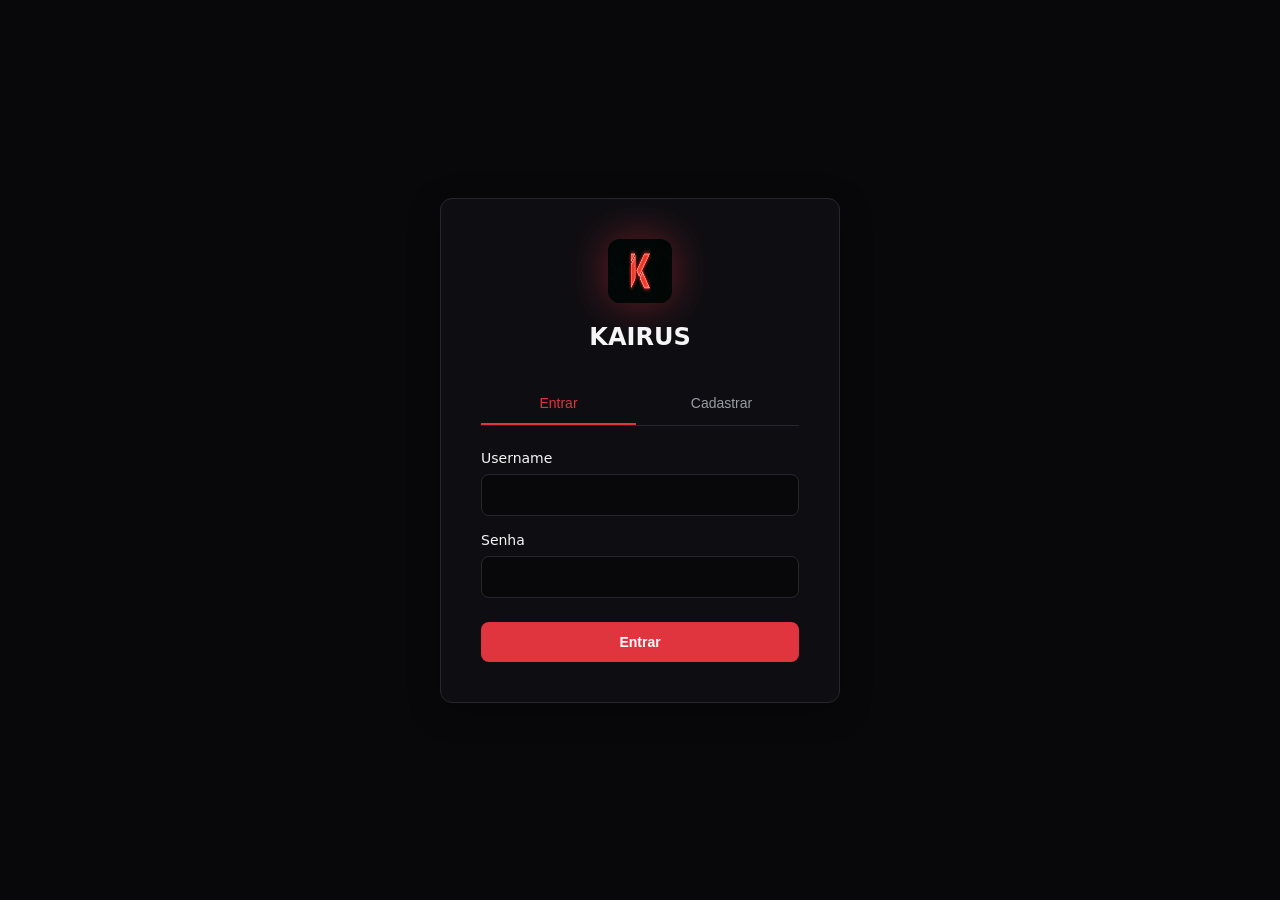
==== frontend/login.html @ 896eafd5 "UI premium: animacoes, sidebar colapsavel e tela de login" ====
<!DOCTYPE html>
<html lang="pt-BR">
<head>
    <meta charset="UTF-8">
    <meta name="viewport" content="width=device-width, initial-scale=1.0">
    <title>Login - KAIRUS</title>
    <link rel="icon" type="image/png" href="logo.png">
    <link rel="stylesheet" href="style.css">
    <style>
        body {
            display: flex;
            align-items: center;
            justify-content: center;
            min-height: 100vh;
            background: var(--bg-primary);
            margin: 0;
        }

        .auth-container {
            width: 100%;
            max-width: 400px;
            padding: 40px;
            background: var(--bg-secondary);
            border: 1px solid var(--border);
            border-radius: 12px;
            box-shadow: 0 8px 32px rgba(0, 0, 0, 0.3);
        }

        .auth-logo {
            text-align: center;
            margin-bottom: 32px;
        }

        .auth-logo img {
            width: 64px;
            height: 64px;
            border-radius: 12px;
            box-shadow: 0 0 40px var(--accent-glow);
            margin-bottom: 16px;
        }

        .auth-logo h1 {
            font-size: 24px;
            font-weight: 600;
            color: var(--text-primary);
            margin: 0;
        }

        .auth-tabs {
            display: flex;
            gap: 8px;
            margin-bottom: 24px;
            border-bottom: 1px solid var(--border);
        }

        .auth-tab {
            flex: 1;
            padding: 12px;
            background: transparent;
            border: none;
            color: var(--text-secondary);
            font-size: 14px;
            font-weight: 500;
            cursor: pointer;
            transition: all 0.2s;
            border-bottom: 2px solid transparent;
        }

        .auth-tab.active {
            color: var(--accent);
            border-bottom-color: var(--accent);
        }

        .auth-tab:hover:not(.active) {
            color: var(--text-primary);
        }

        .auth-form {
            display: none;
        }

        .auth-form.active {
            display: block;
        }

        .form-group {
            margin-bottom: 16px;
        }

        .form-group label {
            display: block;
            font-size: 14px;
            font-weight: 500;
            color: var(--text-primary);
            margin-bottom: 8px;
        }

        .form-group input {
            width: 100%;
            padding: 12px;
            background: var(--bg-primary);
            border: 1px solid var(--border);
            border-radius: 8px;
            color: var(--text-primary);
            font-size: 14px;
            transition: border-color 0.2s;
        }

        .form-group input:focus {
            outline: none;
            border-color: var(--accent);
        }

        .auth-btn {
            width: 100%;
            padding: 12px;
            background: var(--accent);
            border: none;
            border-radius: 8px;
            color: white;
            font-size: 14px;
            font-weight: 600;
            cursor: pointer;
            transition: background 0.2s;
            margin-top: 8px;
        }

        .auth-btn:hover:not(:disabled) {
            background: var(--accent-hover);
        }

        .auth-btn:disabled {
            opacity: 0.5;
            cursor: not-allowed;
        }

        .error-message {
            background: rgba(239, 68, 68, 0.1);
            border: 1px solid rgba(239, 68, 68, 0.3);
            color: #ef4444;
            padding: 12px;
            border-radius: 8px;
            font-size: 14px;
            margin-bottom: 16px;
            display: none;
        }

        .error-message.show {
            display: block;
        }
    </style>
</head>
<body>
    <div class="auth-container">
        <div class="auth-logo">
            <img src="logo.png" alt="KAIRUS">
            <h1>KAIRUS</h1>
        </div>

        <div class="auth-tabs">
            <button class="auth-tab active" data-tab="login">Entrar</button>
            <button class="auth-tab" data-tab="register">Cadastrar</button>
        </div>

        <div class="error-message" id="errorMessage"></div>

        <form class="auth-form active" id="loginForm">
            <div class="form-group">
                <label for="loginUsername">Username</label>
                <input type="text" id="loginUsername" required minlength="3">
            </div>
            <div class="form-group">
                <label for="loginPassword">Senha</label>
                <input type="password" id="loginPassword" required minlength="6">
            </div>
            <button type="submit" class="auth-btn">Entrar</button>
        </form>

        <form class="auth-form" id="registerForm">
            <div class="form-group">
                <label for="registerUsername">Username</label>
                <input type="text" id="registerUsername" required minlength="3">
            </div>
            <div class="form-group">
                <label for="registerPassword">Senha</label>
                <input type="password" id="registerPassword" required minlength="6">
            </div>
            <div class="form-group">
                <label for="registerPasswordConfirm">Confirmar Senha</label>
                <input type="password" id="registerPasswordConfirm" required minlength="6">
            </div>
            <button type="submit" class="auth-btn">Cadastrar</button>
        </form>
    </div>

    <script>
        const API_URL = "http://127.0.0.1:8000";

        // Verifica se já está logado
        if (localStorage.getItem("kairus_token")) {
            window.location.href = "/";
        }

        // Tabs
        const tabs = document.querySelectorAll(".auth-tab");
        const forms = document.querySelectorAll(".auth-form");

        tabs.forEach(tab => {
            tab.addEventListener("click", () => {
                tabs.forEach(t => t.classList.remove("active"));
                forms.forEach(f => f.classList.remove("active"));

                tab.classList.add("active");
                document.getElementById(tab.dataset.tab + "Form").classList.add("active");
                hideError();
            });
        });

        function showError(message) {
            const errorEl = document.getElementById("errorMessage");
            errorEl.textContent = message;
            errorEl.classList.add("show");
        }

        function hideError() {
            document.getElementById("errorMessage").classList.remove("show");
        }

        // Login
        document.getElementById("loginForm").addEventListener("submit", async (e) => {
            e.preventDefault();
            hideError();

            const username = document.getElementById("loginUsername").value;
            const password = document.getElementById("loginPassword").value;

            const btn = e.target.querySelector(".auth-btn");
            btn.disabled = true;
            btn.textContent = "Entrando...";

            try {
                const response = await fetch(`${API_URL}/api/auth/login`, {
                    method: "POST",
                    headers: { "Content-Type": "application/json" },
                    body: JSON.stringify({ username, password })
                });

                const data = await response.json();

                if (!response.ok) {
                    throw new Error(data.detail || "Erro ao fazer login");
                }

                localStorage.setItem("kairus_token", data.access_token);
                localStorage.setItem("kairus_user_id", data.user_id);
                localStorage.setItem("kairus_username", data.username);

                window.location.href = "/";
            } catch (error) {
                showError(error.message);
                btn.disabled = false;
                btn.textContent = "Entrar";
            }
        });

        // Register
        document.getElementById("registerForm").addEventListener("submit", async (e) => {
            e.preventDefault();
            hideError();

            const username = document.getElementById("registerUsername").value;
            const password = document.getElementById("registerPassword").value;
            const passwordConfirm = document.getElementById("registerPasswordConfirm").value;

            if (password !== passwordConfirm) {
                showError("As senhas não coincidem");
                return;
            }

            const btn = e.target.querySelector(".auth-btn");
            btn.disabled = true;
            btn.textContent = "Cadastrando...";

            try {
                const response = await fetch(`${API_URL}/api/auth/register`, {
                    method: "POST",
                    headers: { "Content-Type": "application/json" },
                    body: JSON.stringify({ username, password })
                });

                const data = await response.json();

                if (!response.ok) {
                    throw new Error(data.detail || "Erro ao cadastrar");
                }

                localStorage.setItem("kairus_token", data.access_token);
                localStorage.setItem("kairus_user_id", data.user_id);
                localStorage.setItem("kairus_username", data.username);

                window.location.href = "/";
            } catch (error) {
                showError(error.message);
                btn.disabled = false;
                btn.textContent = "Cadastrar";
            }
        });
    </script>
</body>
</html>
---- frontend/style.css ----
/* =========================
   KAIRUS v0.4.0 - Tema Premium Animado
========================= */

:root {
    --bg-primary: #08080a;
    --bg-secondary: #0e0e12;
    --bg-tertiary: #16161c;
    --border: #26262e;
    --text-primary: #f5f5f7;
    --text-secondary: #9a9aa5;
    --accent: #e0343f;
    --accent-hover: #ff4753;
    --accent-glow: rgba(224, 52, 63, 0.45);
    --accent-soft: rgba(224, 52, 63, 0.12);
}

* {
    margin: 0;
    padding: 0;
    box-sizing: border-box;
}

html, body {
    height: 100%;
}

body {
    background:
        radial-gradient(1100px 550px at 85% -10%, rgba(224, 52, 63, 0.08), transparent 60%),
        radial-gradient(900px 500px at -10% 110%, rgba(224, 52, 63, 0.05), transparent 60%),
        var(--bg-primary);
    color: var(--text-primary);
    font-family: "Segoe UI", system-ui, -apple-system, sans-serif;
    overflow: hidden;
}

::selection {
    background: var(--accent);
    color: #fff;
}

/* =========================
   ANIMACOES
========================= */

@keyframes fadeInUp {
    from { opacity: 0; transform: translateY(14px); }
    to { opacity: 1; transform: translateY(0); }
}

@keyframes logoPulse {
    0%, 100% { box-shadow: 0 0 16px var(--accent-glow); }
    50% { box-shadow: 0 0 30px var(--accent-glow), 0 0 55px rgba(224, 52, 63, 0.25); }
}

@keyframes floatY {
    0%, 100% { transform: translateY(0); }
    50% { transform: translateY(-10px); }
}

@keyframes statusPulse {
    0%, 100% { box-shadow: 0 0 0 0 rgba(34, 197, 94, 0.5); }
    70% { box-shadow: 0 0 0 6px rgba(34, 197, 94, 0); }
}

@keyframes blink {
    0%, 50% { opacity: 1; }
    51%, 100% { opacity: 0; }
}

@keyframes typing {
    0%, 60%, 100% { opacity: 0.25; transform: translateY(0); }
    30% { opacity: 1; transform: translateY(-3px); }
}

/* =========================
   LAYOUT
========================= */

.app {
    display: grid;
    grid-template-columns: 280px 1fr;
    height: 100vh;
}

/* =========================
   SIDEBAR
========================= */

.sidebar {
    background: var(--bg-secondary);
    border-right: 1px solid var(--border);
    display: flex;
    flex-direction: column;
    padding: 16px;
    gap: 16px;
    animation: fadeInUp 0.4s ease both;
}

.logo {
    display: flex;
    align-items: center;
    gap: 10px;
}

.logo-img {
    width: 36px;
    height: 36px;
    border-radius: 8px;
    animation: logoPulse 3s ease-in-out infinite;
}

.logo-text {
    font-weight: 700;
    letter-spacing: 2px;
    text-shadow: 0 0 18px var(--accent-glow);
}

.new-chat {
    padding: 11px;
    background: linear-gradient(135deg, transparent, transparent);
    border: 1px solid var(--border);
    border-radius: 10px;
    color: var(--text-primary);
    cursor: pointer;
    transition: all 0.25s ease;
    font-size: 14px;
}

.new-chat:hover {
    border-color: var(--accent);
    background: var(--accent-soft);
    transform: translateY(-2px);
    box-shadow: 0 6px 20px rgba(224, 52, 63, 0.2);
}

.conversations-label {
    font-size: 11px;
    text-transform: uppercase;
    letter-spacing: 1.5px;
    color: var(--text-secondary);
}

#conversationList {
    flex: 1;
    overflow-y: auto;
    display: flex;
    flex-direction: column;
    gap: 4px;
}

.conversation-item {
    position: relative;
    animation: fadeInUp 0.3s ease both;
}

.conversation {
    padding: 10px 34px 10px 12px;
    border-radius: 8px;
    border-left: 2px solid transparent;
    color: var(--text-secondary);
    cursor: pointer;
    font-size: 14px;
    white-space: nowrap;
    overflow: hidden;
    text-overflow: ellipsis;
    transition: all 0.2s ease;
}

.conversation:hover {
    background: var(--bg-tertiary);
    color: var(--text-primary);
    transform: translateX(3px);
}

.conversation.active {
    background: var(--bg-tertiary);
    border-left-color: var(--accent);
    color: var(--text-primary);
}

.delete-conversation {
    position: absolute;
    right: 8px;
    top: 50%;
    transform: translateY(-50%);
    background: transparent;
    border: none;
    color: var(--text-secondary);
    cursor: pointer;
    opacity: 0;
    transition: all 0.15s;
    display: flex;
    align-items: center;
}

.conversation-item:hover .delete-conversation {
    opacity: 1;
}

.delete-conversation:hover {
    color: var(--accent);
    transform: translateY(-50%) scale(1.15);
}

.sidebar-footer {
    border-top: 1px solid var(--border);
    padding-top: 12px;
}

.logout-btn {
    display: flex;
    align-items: center;
    gap: 8px;
    width: 100%;
    padding: 10px 12px;
    background: transparent;
    border: 1px solid var(--border);
    border-radius: 8px;
    color: var(--text-secondary);
    font-size: 14px;
    cursor: pointer;
    transition: all 0.2s;
    margin-bottom: 12px;
}

.logout-btn:hover {
    background: var(--bg-primary);
    color: var(--accent-hover);
    border-color: var(--accent);
    transform: translateY(-1px);
}

.version {
    font-size: 12px;
    color: var(--text-secondary);
}

/* =========================
   MAIN
========================= */

.main {
    display: flex;
    flex-direction: column;
    height: 100vh;
}

.header {
    display: flex;
    align-items: center;
    gap: 12px;
    padding: 14px 20px;
    border-bottom: 1px solid var(--border);
    background: rgba(14, 14, 18, 0.6);
    backdrop-filter: blur(8px);
}

.header-title {
    font-weight: 700;
    letter-spacing: 2px;
    text-shadow: 0 0 18px var(--accent-glow);
}

.status {
    display: flex;
    align-items: center;
    gap: 6px;
    font-size: 12px;
    color: var(--text-secondary);
}

.status-dot {
    width: 8px;
    height: 8px;
    border-radius: 50%;
    background: #22c55e;
    animation: statusPulse 2s infinite;
}

.status-dot.offline {
    background: var(--accent);
    animation: none;
}

#messages {
    flex: 1;
    overflow-y: auto;
    padding: 24px;
    display: flex;
    flex-direction: column;
    gap: 18px;
}

/* =========================
   WELCOME
========================= */

.welcome {
    flex: 1;
    display: flex;
    flex-direction: column;
    align-items: center;
    justify-content: center;
    gap: 8px;
    text-align: center;
}

.welcome-logo-img {
    width: 96px;
    height: 96px;
    border-radius: 20px;
    margin-bottom: 14px;
    animation:
        floatY 5s ease-in-out infinite,
        logoPulse 3s ease-in-out infinite,
        fadeInUp 0.6s ease both;
}

.welcome h1 {
    font-size: 28px;
    background: linear-gradient(120deg, #ffffff 40%, var(--accent-hover));
    -webkit-background-clip: text;
    background-clip: text;
    color: transparent;
    animation: fadeInUp 0.6s 0.1s ease both;
}

.welcome p {
    color: var(--text-secondary);
    animation: fadeInUp 0.6s 0.2s ease both;
}

.suggestions {
    display: flex;
    flex-wrap: wrap;
    gap: 10px;
    justify-content: center;
    margin-top: 20px;
    max-width: 640px;
    animation: fadeInUp 0.6s 0.3s ease both;
}

.suggestion {
    padding: 10px 18px;
    background: transparent;
    border: 1px solid var(--border);
    border-radius: 999px;
    color: var(--text-secondary);
    cursor: pointer;
    transition: all 0.25s ease;
    font-size: 13px;
}

.suggestion:hover {
    border-color: var(--accent);
    color: var(--text-primary);
    background: var(--accent-soft);
    transform: translateY(-3px);
    box-shadow: 0 8px 22px rgba(224, 52, 63, 0.25);
}

/* =========================
   MESSAGES
========================= */

.message {
    display: flex;
    gap: 12px;
    max-width: 820px;
    animation: fadeInUp 0.35s ease both;
}

.user-message {
    align-self: flex-end;
    flex-direction: row-reverse;
}

.ai-message {
    align-self: flex-start;
}

.message-avatar {
    width: 34px;
    height: 34px;
    border-radius: 8px;
    display: flex;
    align-items: center;
    justify-content: center;
    font-size: 12px;
    font-weight: 700;
    background: var(--bg-tertiary);
    color: var(--text-secondary);
    flex-shrink: 0;
}

.ai-message .message-avatar {
    background: linear-gradient(135deg, var(--accent), #a11c26);
    color: #fff;
    box-shadow: 0 0 14px var(--accent-glow);
}

.message-content-wrapper {
    display: flex;
    flex-direction: column;
    gap: 6px;
}

.message-content {
    padding: 12px 16px;
    border-radius: 12px;
    background: var(--bg-secondary);
    border: 1px solid var(--border);
    line-height: 1.6;
    font-size: 14.5px;
    white-space: pre-wrap;
    word-break: break-word;
    transition: border-color 0.2s;
}

.message-content:hover {
    border-color: rgba(224, 52, 63, 0.35);
}

.user-message .message-content {
    background: var(--bg-tertiary);
}

.message-badges {
    display: flex;
    gap: 6px;
}

.llm-badge,
.tool-badge {
    font-size: 10px;
    letter-spacing: 1px;
    text-transform: uppercase;
    padding: 3px 8px;
    border-radius: 4px;
    background: var(--accent-soft);
    color: var(--accent-hover);
    border: 1px solid rgba(224, 52, 63, 0.35);
    width: fit-content;
    animation: fadeInUp 0.3s ease both;
}

/* =========================
   TYPING INDICATOR
========================= */

.typing-indicator {
    display: flex;
    gap: 4px;
    padding: 4px 0;
}

.typing-indicator span {
    width: 7px;
    height: 7px;
    border-radius: 50%;
    background: var(--accent);
    animation: typing 1.2s infinite;
}

.typing-indicator span:nth-child(2) { animation-delay: 0.2s; }
.typing-indicator span:nth-child(3) { animation-delay: 0.4s; }

/* =========================
   STREAMING
========================= */

.stream-cursor {
    display: inline-block;
    width: 2px;
    height: 1em;
    background: var(--accent-hover);
    margin-left: 2px;
    vertical-align: text-bottom;
    box-shadow: 0 0 8px var(--accent-glow);
    animation: blink 1s infinite;
}

/* =========================
   INPUT
========================= */

.input-area {
    padding: 16px 24px 10px;
}

.chat-form {
    display: flex;
    align-items: flex-end;
    gap: 8px;
    border: 1px solid var(--accent);
    border-radius: 14px;
    background: var(--bg-secondary);
    padding: 10px 12px;
    box-shadow: 0 0 24px rgba(224, 52, 63, 0.12);
    transition: box-shadow 0.25s ease, transform 0.25s ease;
}

.chat-form:focus-within {
    box-shadow: 0 0 34px rgba(224, 52, 63, 0.28);
    transform: translateY(-1px);
}

#messageInput {
    flex: 1;
    background: transparent;
    border: none;
    resize: none;
    color: var(--text-primary);
    font-size: 14.5px;
    line-height: 1.5;
    max-height: 180px;
    outline: none;
    font-family: inherit;
}

#messageInput::placeholder {
    color: var(--text-secondary);
    transition: color 0.2s;
}

#messageInput:focus::placeholder {
    color: rgba(154, 154, 165, 0.5);
}

.send-btn {
    width: 34px;
    height: 34px;
    border-radius: 8px;
    background: linear-gradient(135deg, var(--accent), #a11c26);
    border: none;
    color: #fff;
    display: flex;
    align-items: center;
    justify-content: center;
    cursor: pointer;
    transition: all 0.2s ease;
}

.send-btn:hover:not(:disabled) {
    transform: scale(1.1);
    box-shadow: 0 0 18px var(--accent-glow);
}

.send-btn:disabled {
    opacity: 0.4;
    cursor: not-allowed;
}

.disclaimer {
    text-align: center;
    font-size: 11px;
    color: var(--text-secondary);
    padding-top: 8px;
}

/* =========================
   MODAL
========================= */

.modal-overlay {
    position: fixed;
    inset: 0;
    background: rgba(0, 0, 0, 0.6);
    backdrop-filter: blur(3px);
    display: flex;
    align-items: center;
    justify-content: center;
    opacity: 0;
    transition: opacity 0.2s;
    z-index: 50;
}

.modal-overlay.active {
    opacity: 1;
}

.modal {
    width: 380px;
    background: var(--bg-secondary);
    border: 1px solid var(--border);
    border-radius: 14px;
    padding: 24px;
    text-align: center;
    transform: scale(0.9);
    transition: transform 0.2s;
    box-shadow: 0 20px 60px rgba(0, 0, 0, 0.5);
}

.modal.active {
    transform: scale(1);
}

.modal-icon {
    display: flex;
    justify-content: center;
    margin-bottom: 12px;
}

.modal-title {
    font-size: 16px;
    font-weight: 700;
    margin-bottom: 8px;
}

.modal-message {
    font-size: 13px;
    color: var(--text-secondary);
    margin-bottom: 20px;
}

.modal-actions {
    display: flex;
    gap: 10px;
    justify-content: center;
}

.modal-btn {
    padding: 9px 18px;
    border-radius: 8px;
    cursor: pointer;
    font-size: 13px;
    border: 1px solid var(--border);
    background: transparent;
    color: var(--text-primary);
    transition: all 0.2s;
}

.modal-btn:hover {
    transform: translateY(-1px);
}

.modal-confirm {
    background: var(--accent);
    border-color: var(--accent);
    color: #fff;
}

.modal-confirm:hover {
    background: var(--accent-hover);
    box-shadow: 0 0 18px var(--accent-glow);
}

/* =========================
   SCROLLBAR
========================= */

::-webkit-scrollbar {
    width: 8px;
}

::-webkit-scrollbar-track {
    background: transparent;
}

::-webkit-scrollbar-thumb {
    background: var(--border);
    border-radius: 4px;
}

::-webkit-scrollbar-thumb:hover {
    background: var(--accent);
}/* =========================
   SIDEBAR COLAPSAVEL
========================= */

.new-chat {
    display: flex;
    align-items: center;
    justify-content: center;
    gap: 8px;
}

.sidebar-toggle {
    margin-left: auto;
    background: transparent;
    border: 1px solid transparent;
    border-radius: 8px;
    color: var(--text-secondary);
    cursor: pointer;
    padding: 6px;
    display: flex;
    align-items: center;
    transition: all 0.2s;
}

.sidebar-toggle:hover {
    color: var(--text-primary);
    background: var(--bg-tertiary);
    border-color: var(--border);
}

.icon-open {
    display: none;
}

.app {
    transition: grid-template-columns 0.3s ease;
}

.app.collapsed {
    grid-template-columns: 76px 1fr;
}

.app.collapsed .logo-text,
.app.collapsed .conversations-label,
.app.collapsed #conversationList,
.app.collapsed .btn-label,
.app.collapsed .version {
    display: none;
}

.app.collapsed .icon-close {
    display: none;
}

.app.collapsed .icon-open {
    display: block;
}

.app.collapsed .sidebar {
    padding: 16px 12px;
}

.app.collapsed .new-chat,
.app.collapsed .logout-btn {
    justify-content: center;
    padding: 10px;
}
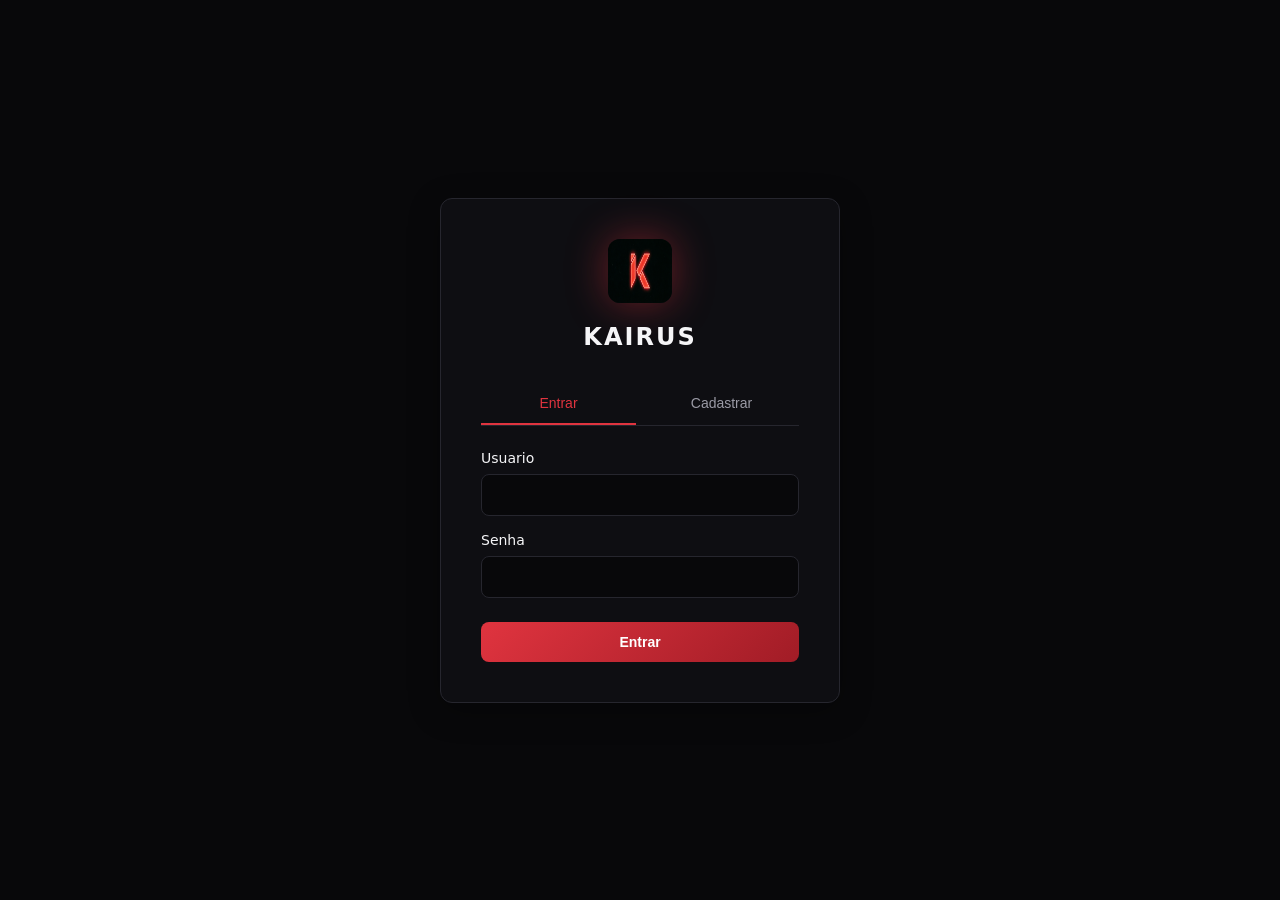
==== commit 7b35c739: "API relativa para funcionar no deploy" ====
--- a/frontend/login.html
+++ b/frontend/login.html
@@ -24,6 +24,7 @@
             border: 1px solid var(--border);
             border-radius: 12px;
             box-shadow: 0 8px 32px rgba(0, 0, 0, 0.3);
+            animation: fadeInUp 0.5s ease both;
         }
 
         .auth-logo {
@@ -44,6 +45,7 @@
             font-weight: 600;
             color: var(--text-primary);
             margin: 0;
+            letter-spacing: 2px;
         }
 
         .auth-tabs {
@@ -114,19 +116,20 @@
         .auth-btn {
             width: 100%;
             padding: 12px;
-            background: var(--accent);
+            background: linear-gradient(135deg, var(--accent), #a11c26);
             border: none;
             border-radius: 8px;
             color: white;
             font-size: 14px;
             font-weight: 600;
             cursor: pointer;
-            transition: background 0.2s;
+            transition: all 0.2s;
             margin-top: 8px;
         }
 
         .auth-btn:hover:not(:disabled) {
-            background: var(--accent-hover);
+            transform: translateY(-2px);
+            box-shadow: 0 8px 22px rgba(224, 52, 63, 0.3);
         }
 
         .auth-btn:disabled {
@@ -166,7 +169,7 @@
 
         <form class="auth-form active" id="loginForm">
             <div class="form-group">
-                <label for="loginUsername">Username</label>
+                <label for="loginUsername">Usuario</label>
                 <input type="text" id="loginUsername" required minlength="3">
             </div>
             <div class="form-group">
@@ -178,7 +181,7 @@
 
         <form class="auth-form" id="registerForm">
             <div class="form-group">
-                <label for="registerUsername">Username</label>
+                <label for="registerUsername">Usuario</label>
                 <input type="text" id="registerUsername" required minlength="3">
             </div>
             <div class="form-group">
@@ -186,7 +189,7 @@
                 <input type="password" id="registerPassword" required minlength="6">
             </div>
             <div class="form-group">
-                <label for="registerPasswordConfirm">Confirmar Senha</label>
+                <label for="registerPasswordConfirm">Confirmar senha</label>
                 <input type="password" id="registerPasswordConfirm" required minlength="6">
             </div>
             <button type="submit" class="auth-btn">Cadastrar</button>
@@ -194,14 +197,14 @@
     </div>
 
     <script>
-        const API_URL = "http://127.0.0.1:8000";
-
-        // Verifica se já está logado
+        const API_URL = "";
+
+        // Se ja estiver logado, vai pro chat
         if (localStorage.getItem("kairus_token")) {
             window.location.href = "/";
         }
 
-        // Tabs
+        // Abas
         const tabs = document.querySelectorAll(".auth-tab");
         const forms = document.querySelectorAll(".auth-form");
 
@@ -263,7 +266,7 @@
             }
         });
 
-        // Register
+        // Cadastro
         document.getElementById("registerForm").addEventListener("submit", async (e) => {
             e.preventDefault();
             hideError();
@@ -273,7 +276,7 @@
             const passwordConfirm = document.getElementById("registerPasswordConfirm").value;
 
             if (password !== passwordConfirm) {
-                showError("As senhas não coincidem");
+                showError("As senhas nao coincidem");
                 return;
             }
 
